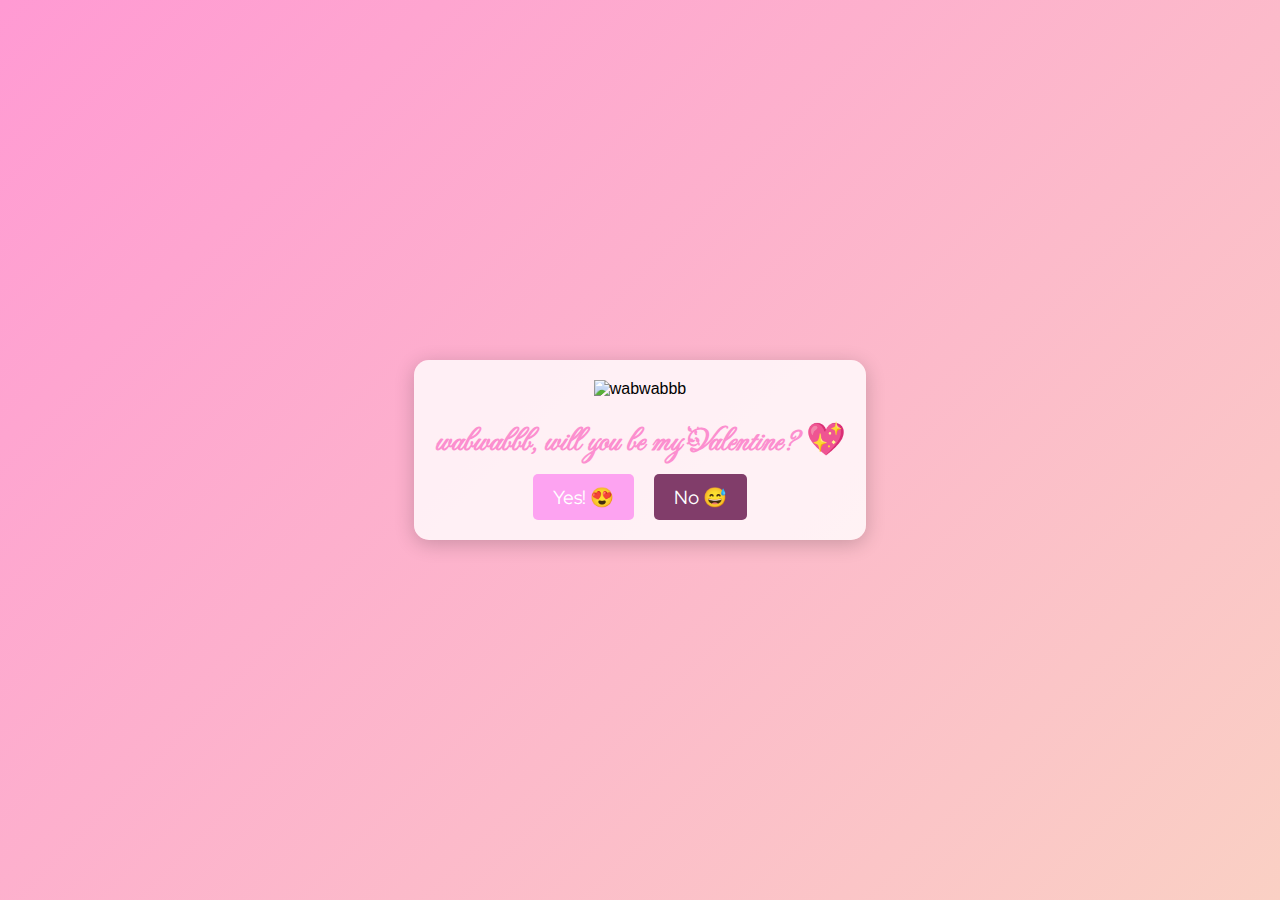
==== index.html @ 15dee93f "Add files via upload" ====
<!DOCTYPE html>
<html lang="en">
<head>
    <meta charset="UTF-8">
    <meta name="viewport" content="width=device-width, initial-scale=1.0">
    <title>wabwabbb</title>
    <link rel="stylesheet" href="style.css">
</head>
<body>
    <div class="container">
        <audio id="bgMusic" autoplay loop>
            <source src="wabwabbb/A Dream is a Wish Your Heart MakesSo This is Love.mp3" type="audio/mpeg">
        </audio>
        <div id="image-container">
        </div>
        <div class="gif-container">
            <img src="wabwabbb/200w.gif" alt="wabwabbb">
        </div>
        <h1>wabwabbb, will you be my Valentine? 💖</h1>
        <div class="buttons">
            <button id="yesBtn">Yes! 😍</button>
            <button id="noBtn">No 😅</button>
        </div>

    <script src="script.js"></script>
</body>
</html>
---- style.css ----
@import url('https://fonts.googleapis.com/css2?family=Fleur+De+Leah&family=Red+Hat+Display:ital,wght@0,300..900;1,300..900&display=swap');

body {
    margin: 0;
    padding: 0;
    display: flex;
    justify-content: center;
    align-items: center;
    height: 100vh;
    background: linear-gradient(135deg, #ff9ad3 0%, #fad0c4 100%);
    font-family: 'Arial', sans-serif;
}

.container {
    text-align: center;
    background: rgba(255, 255, 255, 0.8);
    padding: 20px;
    border-radius: 15px;
    box-shadow: 0px 4px 20px rgba(0, 0, 0, 0.2);
}

h1, h2 , h3 {
    font-family: 'Fleur De Leah', cursive;
    color: #fc8fcf;
    font-size: 2em;
    margin-bottom: 10px;
}

.buttons {
    display: flex;
    position: relative;
    justify-content: center;
    gap: 20px;
    margin-top: 10px;
}

button {
    padding: 10px 20px;
    font-size: 1.2em;
    font-family: 'red hat display', sans-serif;
    border: none;
    border-radius: 5px;
    cursor: pointer;
    transition: all 0.3s ease-in-out;
}

#yesBtn {
    background: #fda3f1;
    color: white;
}

#yesBtn:hover {
    background: #d565bb;
}

#noBtn {
    background: #813d6a;
    color: white;
}

#noBtn:hover {
    background: #f394de;
}

.card {
    background-color: #ff6f61;
    color: white;
    padding: 20px;
    margin: 10px;
    font-size: 1.2em;
    border-radius: 8px;
    cursor: pointer;
    transition: all 0.3s ease-in-out;
}

.card:hover {
    background-color: #ff4b3a;
}

.container .card{
    font-family: 'Red Hat Display', sans-serif;
}

#generateEventBtn{
    background: #fda3f1;
    color: white;
    padding: 10px 10px;
    font-size: 1.2em;
    font-family: 'red hat display', sans-serif;
    border: none;
    border-radius: 10px;
    cursor: pointer;
    transition: all 0.3s ease-in-out;
    margin-top: 10px;
}

#generateEventBtn:hover {
    background: #d565bb;
}

#nextPageBtn{
    background: #fda3f1;
    color: white;
    padding: 10px 10px;
    font-size: 1.2em;
    font-family: 'red hat display', sans-serif;
    border: none;
    border-radius: 10px;
    cursor: pointer;
    transition: all 0.3s ease-in-out;
    margin-top: 10px;
}
#nextPageBtn:hover {
    background: #d565bb;
}
#gif-container{
    display: flex;
    justify-content: center;
    align-items: center;
    margin-top: 10px;
}
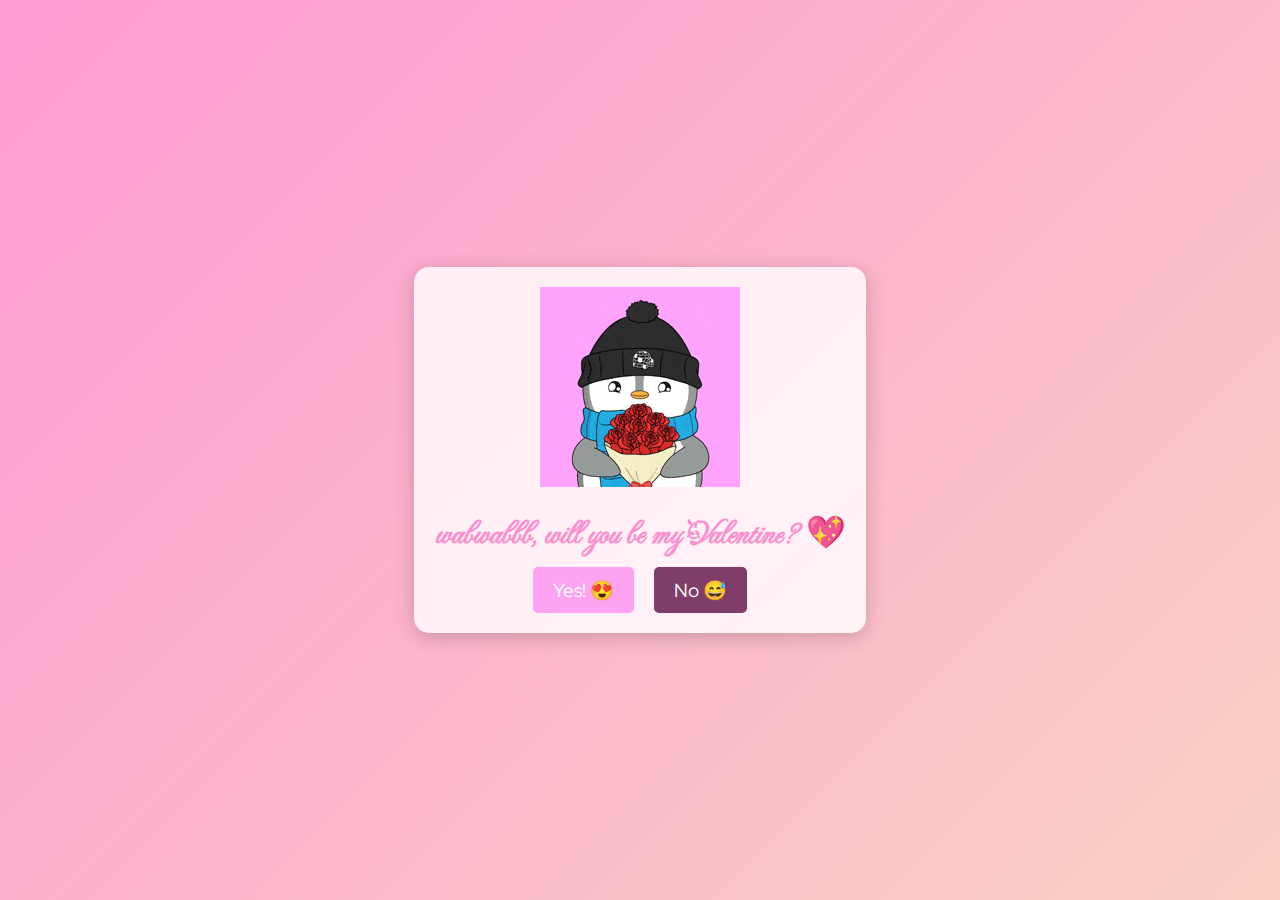
==== commit 50fa421e: "Update index.html" ====
--- a/index.html
+++ b/index.html
@@ -8,7 +8,7 @@
 </head>
 <body>
     <div class="container">
-        <audio id="bgMusic" autoplay loop>
+        <audio id="bgMusic" autoplay loop muted>
             <source src="wabwabbb/A Dream is a Wish Your Heart MakesSo This is Love.mp3" type="audio/mpeg">
         </audio>
         <div id="image-container">
@@ -24,4 +24,4 @@
 
     <script src="script.js"></script>
 </body>
-</html>+</html>
